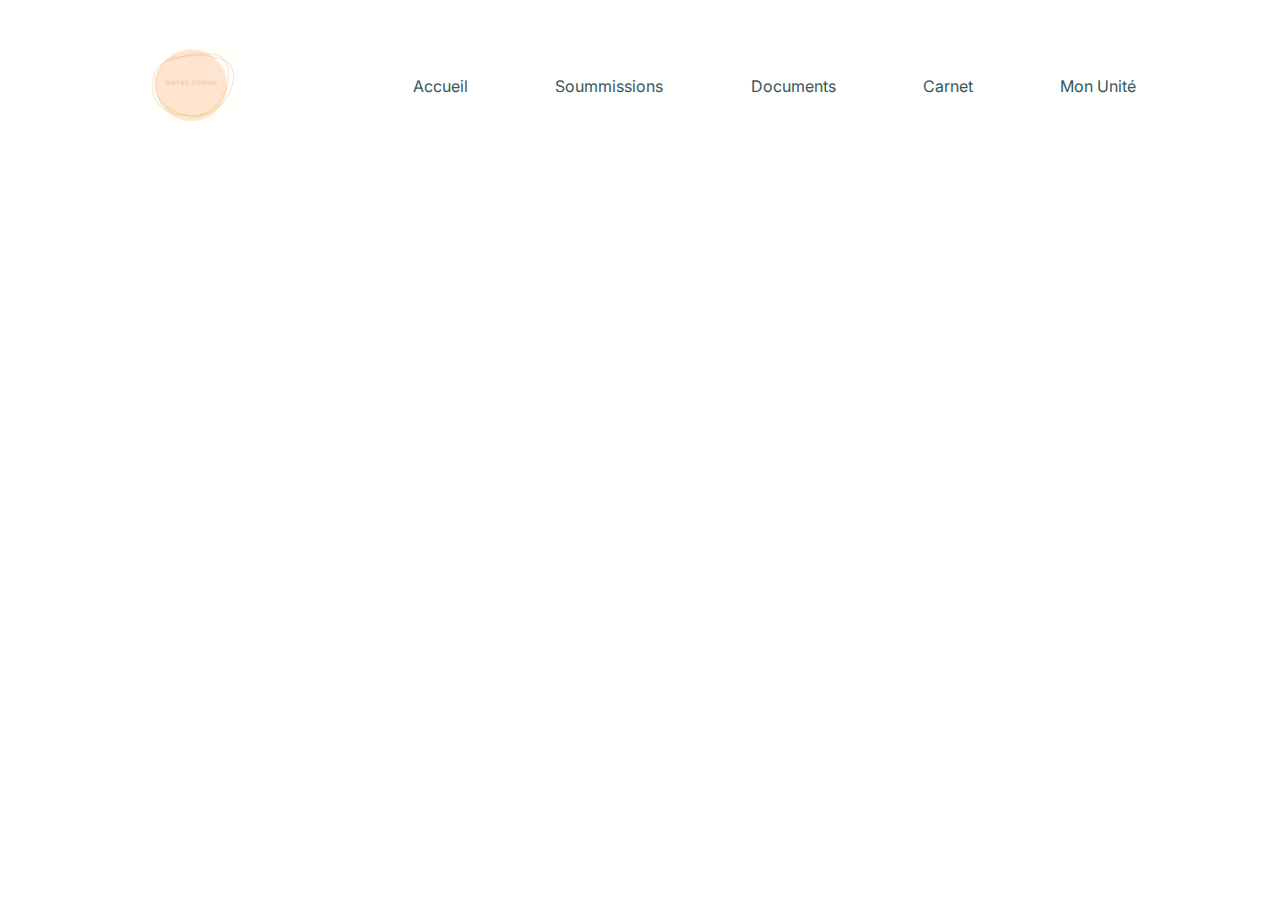
==== accueil.html @ 175173f8 "Added accueil.html and accueil.css" ====
<!DOCTYPE html>
<html lang="en">

<head>
    <meta charset="UTF-8">
    <meta http-equiv="X-UA-Compatible" content="IE=edge">
    <meta name="viewport" content="width=device-width, initial-scale=1.0">

    <link rel="stylesheet" href="css/reset.css">
    <link rel="stylesheet" href="https://maxcdn.bootstrapcdn.com/bootstrap/4.0.0/css/bootstrap.min.css"
        integrity="sha384-Gn5384xqQ1aoWXA+058RXPxPg6fy4IWvTNh0E263XmFcJlSAwiGgFAW/dAiS6JXm" crossorigin="anonymous">
    <link rel="stylesheet" href="css/base.css">
    <link rel="stylesheet" href="css/accueil.css">

    <link rel="preconnect" href="https://fonts.googleapis.com">
    <link rel="preconnect" href="https://fonts.gstatic.com" crossorigin>
    <link href="https://fonts.googleapis.com/css2?family=Inter:wght@200&family=Montserrat&display=swap"
        rel="stylesheet">

    <title>Accueil</title>
</head>

<body>
    <header class="accueil__menu contain">
        <div class="accueil__menu--logo">
            <img src="img/logo4.png" alt="Notre Condo" class="accueil__menu--img">
        </div>
        <nav class="accueil__menu--nav">
            <a href="#" class="accueil__menu--item">Accueil</a>
            <a href="#" class="accueil__menu--item">Soummissions</a>
            <a href="#" class="accueil__menu--item">Documents</a>
            <a href="#" class="accueil__menu--item">Carnet</a>
            <a href="#" class="accueil__menu--item">Mon Unité</a>
        </nav>
    </header>

    <main>
        <section class="message">

        </section>

        <section class="fond">

        </section>

        <section class="sondage">

        </section>
        
        <section class="babillard">

        </section>
    </main>

</body>

</html>
---- css/base.css ----
:root {
    /* --moss-green: #99BFBB; */
    --moss-green: #8DB0AC;
    --moss-green-opacity: rgba(153, 191, 187, 0.2);
    --dark-green: #345956;
    --olive-green: #59522D;
    --beige-green: #A6A380;
    --aqua: #80D9C7;
    --light-gray: #edf0ee;
    --white: #ffffff;
    --light-brown: #D9C791;
    --orange: #ff5511;

    --inter: 'Inter', sans-serif;
    --montserrat: 'Montserrat', sans-serif;
}

.contain {
    padding-left: 2%;
    padding-right: 2%;
}

body {
    font-family: var(--inter);
    background-color: var(--white);
    margin: 2rem;
}
---- css/accueil.css ----
.accueil__menu {
    display: flex;
    flex-direction: row;
    box-sizing: border-box;
    justify-content: space-between;
    align-content: center;
    width: 100%;
}

.accueil__menu--logo {
    display: flex;
    justify-content: center;
    width: 30%;
}

.accueil__menu--img {
    width: 40%;
}

.accueil__menu--nav {
    display: flex;
    justify-content: space-evenly;
    align-self: center;
    width: 100%;
}

.accueil__menu--item{
    font-size: 16px;
    color: var(--dark-green);    
    text-decoration: none;
}

.accueil__menu--item:hover{
    font-size: 20px;
    color: var(--olive-green);    
    text-decoration: none;
}
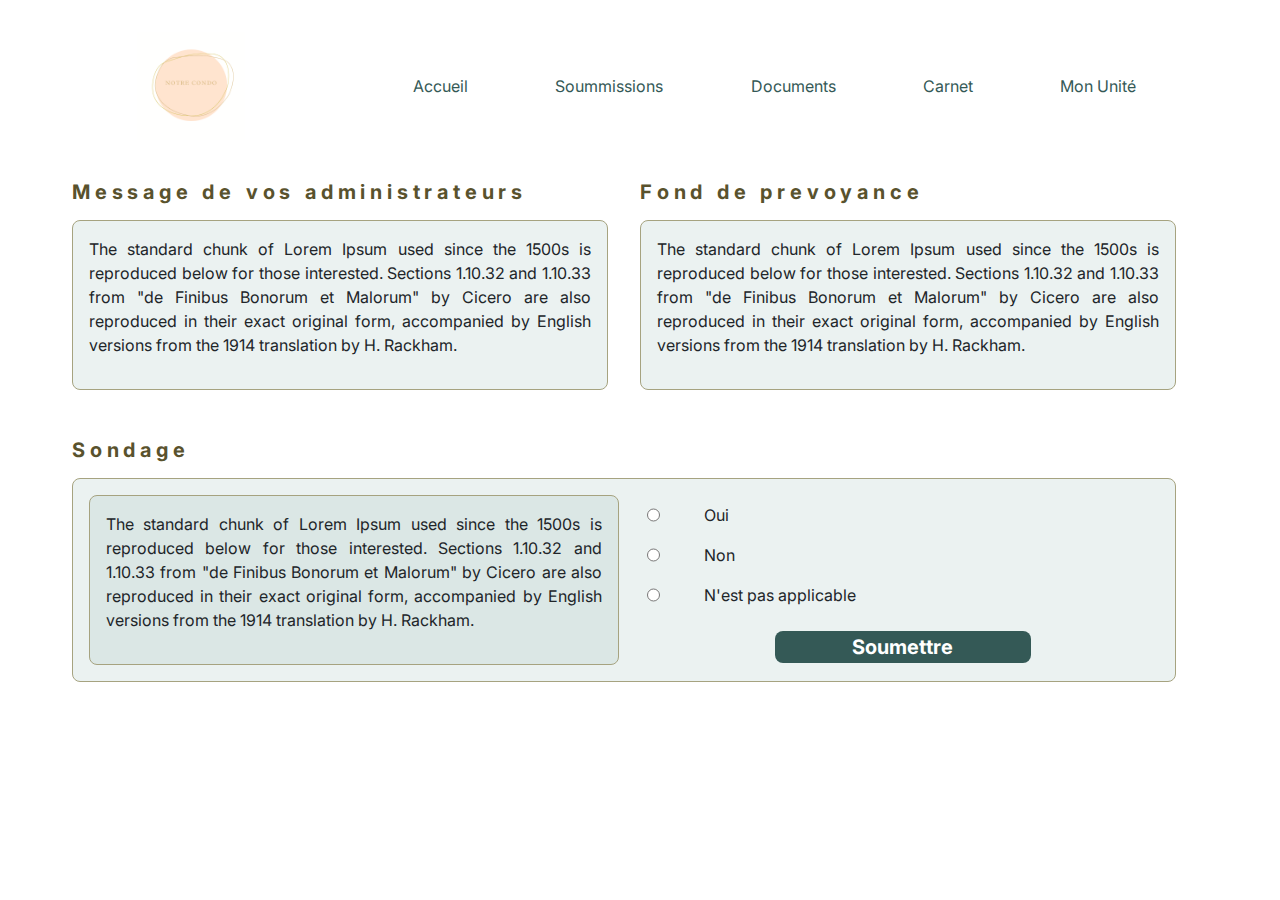
==== commit 38055736: "Added message, fond et sondage section" ====
--- a/accueil.html
+++ b/accueil.html
@@ -35,18 +35,59 @@
     </header>
 
     <main>
-        <section class="message">
+        <div class="message-fond">
+            <section class="message">
+                <h3 class="accueil__subtitle">Message de vos administrateurs</h3>
+                <div class="accueil__box">
+                    <p class="accueil__text">The standard chunk of Lorem Ipsum used since the
+                        1500s is reproduced below for those interested. Sections 1.10.32 and 1.10.33 from "de
+                        Finibus Bonorum et Malorum" by Cicero are also reproduced in their exact original form,
+                        accompanied by English versions from the 1914 translation by H. Rackham.</p>
+                </div>
+            </section>
+
+            <section class="fond">
+                <h3 class="accueil__subtitle">Fond de prevoyance</h3>
+                <div class="accueil__box">
+                    <p class="accueil__text">The standard chunk of Lorem Ipsum used since the
+                        1500s is reproduced below for those interested. Sections 1.10.32 and 1.10.33 from "de
+                        Finibus Bonorum et Malorum" by Cicero are also reproduced in their exact original form,
+                        accompanied by English versions from the 1914 translation by H. Rackham.</p>
+                </div>
+            </section>
+        </div>
+
+        <section class="sondage">
+            <h3 class="accueil__subtitle">Sondage</h3>
+            <div class="accueil__box">
+                <form action="" class="sondage__form">
+                    <div class="accueil__box accueil__text sondage__question">
+                        <p class="accueil__text">The standard chunk of Lorem Ipsum used since the
+                            1500s is reproduced below for those interested. Sections 1.10.32 and 1.10.33 from "de
+                            Finibus Bonorum et Malorum" by Cicero are also reproduced in their exact original form,
+                            accompanied by English versions from the 1914 translation by H. Rackham.</p>
+                    </div>
+
+                    <div class="sondage__form--rep">
+                        <div>
+                            <input type="radio" id="rep1" name="rep-sondage" value="Oui">
+                            <label for="rep1" class="sondage__label">Oui</label>
+                        </div>
+                        <div>
+                            <input type="radio" id="rep2" name="rep-sondage" value="Non">
+                            <label for="rep2" class="sondage__label">Non</label>
+                        </div>
+                        <div>
+                            <input type="radio" id="rep3" name="rep-sondage" value="NA">
+                            <label for="rep3" class="sondage__label">N'est pas applicable</label>
+                        </div>
+                        <input type="button" value="Soumettre" class="sondage__submit">
+                </form>
+            </div>
+            </div>
 
         </section>
 
-        <section class="fond">
-
-        </section>
-
-        <section class="sondage">
-
-        </section>
-        
         <section class="babillard">
 
         </section>
--- a/css/base.css
+++ b/css/base.css
@@ -24,4 +24,8 @@
     font-family: var(--inter);
     background-color: var(--white);
     margin: 2rem;
+}
+
+label{
+    display: none;
 }--- a/css/accueil.css
+++ b/css/accueil.css
@@ -1,3 +1,4 @@
+/* CODE FOR HEADER */
 .accueil__menu {
     display: flex;
     flex-direction: row;
@@ -24,14 +25,122 @@
     width: 100%;
 }
 
-.accueil__menu--item{
+.accueil__menu--item {
     font-size: 16px;
-    color: var(--dark-green);    
+    color: var(--dark-green);
     text-decoration: none;
 }
 
-.accueil__menu--item:hover{
+.accueil__menu--item:hover {
     font-size: 20px;
-    color: var(--olive-green);    
+    color: var(--olive-green);
     text-decoration: none;
 }
+
+/* CODE FOR MAIN */
+main {
+    display: flex;
+    flex-direction: column;
+    box-sizing: border-box;
+    justify-content: space-evenly;
+    align-content: flex-start;
+    margin: 2.5rem;
+}
+
+.accueil__subtitle {
+    font-size: 20px;
+    color: var(--olive-green);
+    margin-bottom: 0;
+    align-self: left;
+    margin-bottom: 1rem;
+    font-weight: bold;
+    letter-spacing: 0.3rem;
+}
+
+.accueil__box {
+    display: flex;
+    box-sizing: border-box;
+    border-radius: 8px;
+    border: 1px solid var(--beige-green);
+    padding: 1rem;
+    background-color: var(--moss-green-opacity);
+}
+
+.accueil__text {
+    text-align: justify;
+    text-justify: inter-word;
+}
+
+/* CODE FOR MESSAGE & FOND & SONDAGE */
+.message-fond {
+    display: flex;
+    flex-direction: row;
+    box-sizing: border-box;
+    justify-content: space-evenly;
+    align-content: flex-start;
+    margin-bottom: 3rem;
+}
+
+.message,
+.fond,
+.sondage {
+    display: flex;
+    flex-direction: column;
+    box-sizing: border-box;
+    margin-right: 2rem;
+}
+
+/* CODE FOR SONDAGE */
+.sondage__form {
+    display: flex;
+    flex-direction: row;
+    box-sizing: border-box;
+    width: 100%;
+    justify-content: space-between;
+}
+
+.sondage__question{
+    width: 100%;
+}
+
+.sondage__form--rep {
+    display: flex;
+    flex-direction: column;
+    box-sizing: border-box;
+    width: 100%;    
+    margin-left: 1.75rem;
+}
+
+.sondage__form--rep div{
+    display: flex;
+    flex-direction: row;
+    box-sizing: border-box;
+    align-content: center;
+    height: 2.5rem;
+}
+
+input:checked + label {
+    font-size: 20px;
+    color: var(--olive-green);
+    text-decoration: none;
+    font-weight: bold;
+}
+
+.sondage__label{
+    display: flex;
+    margin-left: 2.75rem;
+    margin-bottom: 0;
+    align-self: center;
+}
+
+.sondage__submit{
+    width: 50%;
+    align-self: center;
+    margin-top: 1rem;
+    font-size: 20px;
+    border-radius: 8px;
+    border-style: none;
+    background-color: var(--dark-green);
+    color: var(--white);
+    font-weight: bold;
+}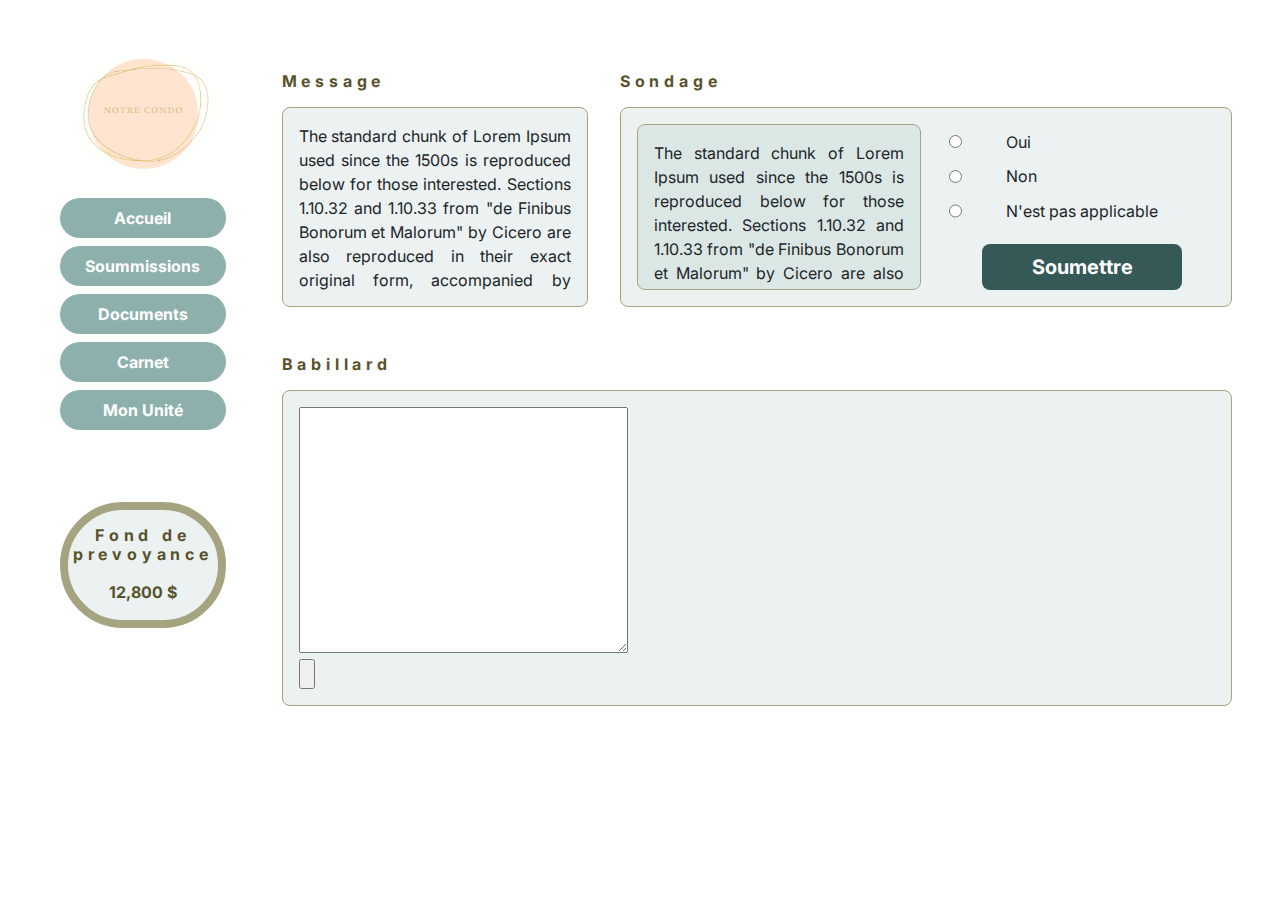
==== commit 75b6a158: "Included Babillard" ====
--- a/accueil.html
+++ b/accueil.html
@@ -11,6 +11,7 @@
         integrity="sha384-Gn5384xqQ1aoWXA+058RXPxPg6fy4IWvTNh0E263XmFcJlSAwiGgFAW/dAiS6JXm" crossorigin="anonymous">
     <link rel="stylesheet" href="css/base.css">
     <link rel="stylesheet" href="css/accueil.css">
+    <link rel="stylesheet" href="css/menu.css">
 
     <link rel="preconnect" href="https://fonts.googleapis.com">
     <link rel="preconnect" href="https://fonts.gstatic.com" crossorigin>
@@ -21,7 +22,7 @@
 </head>
 
 <body>
-    <header class="accueil__menu contain">
+    <!-- <header class="accueil__menu contain">
         <div class="accueil__menu--logo">
             <img src="img/logo4.png" alt="Notre Condo" class="accueil__menu--img">
         </div>
@@ -32,65 +33,92 @@
             <a href="#" class="accueil__menu--item">Carnet</a>
             <a href="#" class="accueil__menu--item">Mon Unité</a>
         </nav>
-    </header>
+    </header> -->
 
     <main>
-        <div class="message-fond">
-            <section class="message">
-                <h3 class="accueil__subtitle">Message de vos administrateurs</h3>
-                <div class="accueil__box">
-                    <p class="accueil__text">The standard chunk of Lorem Ipsum used since the
-                        1500s is reproduced below for those interested. Sections 1.10.32 and 1.10.33 from "de
-                        Finibus Bonorum et Malorum" by Cicero are also reproduced in their exact original form,
-                        accompanied by English versions from the 1914 translation by H. Rackham.</p>
-                </div>
+        <div class="menu-message-sondage-babillard">
+            <section class="menu contain">
+                <img src="img/logo4.png" alt="Notre Condo" />
+                <nav class="menu__nav">
+                    <a href="#" class="menu__nav--item">Accueil</a>
+                    <a href="#" class="menu__nav--item">Soummissions</a>
+                    <a href="#" class="menu__nav--item">Documents</a>
+                    <a href="#" class="menu__nav--item">Carnet</a>
+                    <a href="#" class="menu__nav--item">Mon Unité</a>
+                </nav>
+
+                <section class="fond">
+                    <div class="fond__circle">
+                        <h3 class="accueil__subtitle fond-subtitle">Fond de prevoyance</h3>
+                        <p class="accueil__text">12,800 $</p>
+                    </div>
+                </section>
             </section>
 
-            <section class="fond">
-                <h3 class="accueil__subtitle">Fond de prevoyance</h3>
-                <div class="accueil__box">
-                    <p class="accueil__text">The standard chunk of Lorem Ipsum used since the
-                        1500s is reproduced below for those interested. Sections 1.10.32 and 1.10.33 from "de
-                        Finibus Bonorum et Malorum" by Cicero are also reproduced in their exact original form,
-                        accompanied by English versions from the 1914 translation by H. Rackham.</p>
+            <div class="message-sondage-babillard">
+                <div class="message-sondage">
+                    <section class="message">
+                        <h3 class="accueil__subtitle message_subtitle">Message</h3>
+                        <div class="accueil__box  message__box">
+                            <p class="accueil__text message__text">The standard chunk of Lorem Ipsum used since the
+                                1500s is reproduced below for those interested. Sections 1.10.32 and 1.10.33 from "de
+                                Finibus Bonorum et Malorum" by Cicero are also reproduced in their exact original form,
+                                accompanied by English versions from the 1914 translation by H. Rackham.</p>
+                        </div>
+                    </section>
+
+                    <section class="sondage">
+                        <h3 class="accueil__subtitle sondage_subtitle">Sondage</h3>
+                        <div class="accueil__box sondage__box">
+                            <form action="" class="sondage__form">
+                                <div class="accueil__box accueil__text sondage__question">
+                                    <p class="accueil__text">The standard chunk of Lorem Ipsum used since the
+                                        1500s is reproduced below for those interested. Sections 1.10.32 and 1.10.33
+                                        from
+                                        "de
+                                        Finibus Bonorum et Malorum" by Cicero are also reproduced in their exact
+                                        original
+                                        form,
+                                        accompanied by English versions from the 1914 translation by H. Rackham.</p>
+                                </div>
+
+                                <div class="sondage__form--rep">
+                                    <div>
+                                        <input type="radio" id="rep1" name="rep-sondage" value="Oui">
+                                        <label for="rep1" class="sondage__label">Oui</label>
+                                    </div>
+                                    <div>
+                                        <input type="radio" id="rep2" name="rep-sondage" value="Non">
+                                        <label for="rep2" class="sondage__label">Non</label>
+                                    </div>
+                                    <div>
+                                        <input type="radio" id="rep3" name="rep-sondage" value="NA">
+                                        <label for="rep3" class="sondage__label">N'est pas applicable</label>
+                                    </div>
+                                    <input type="button" value="Soumettre" class="sondage__submit">
+                            </form>
+                        </div>
+                    </section>
                 </div>
-            </section>
+
+                <section class="babillard">
+                    <h3 class="accueil__subtitle babillard__subtitle">Babillard</h3>
+                    <div class="accueil__box babillard__box">
+                        <form action="" class="babillard__new">
+                            <textarea name="" id="" cols="30" rows="10" class="babillard__new--text"></textarea>
+                            <input type="button" value="" class="babillard submit">
+                        </form>
+                        <div class="babillard__post">
+                            <div class="babillard__post--box"></div>
+                            <div class="babillard__post--box"></div>
+                            <div class="babillard__post--box"></div>
+                        </div>
+                    </div>
+                </section>
+            </div>
         </div>
 
-        <section class="sondage">
-            <h3 class="accueil__subtitle">Sondage</h3>
-            <div class="accueil__box">
-                <form action="" class="sondage__form">
-                    <div class="accueil__box accueil__text sondage__question">
-                        <p class="accueil__text">The standard chunk of Lorem Ipsum used since the
-                            1500s is reproduced below for those interested. Sections 1.10.32 and 1.10.33 from "de
-                            Finibus Bonorum et Malorum" by Cicero are also reproduced in their exact original form,
-                            accompanied by English versions from the 1914 translation by H. Rackham.</p>
-                    </div>
 
-                    <div class="sondage__form--rep">
-                        <div>
-                            <input type="radio" id="rep1" name="rep-sondage" value="Oui">
-                            <label for="rep1" class="sondage__label">Oui</label>
-                        </div>
-                        <div>
-                            <input type="radio" id="rep2" name="rep-sondage" value="Non">
-                            <label for="rep2" class="sondage__label">Non</label>
-                        </div>
-                        <div>
-                            <input type="radio" id="rep3" name="rep-sondage" value="NA">
-                            <label for="rep3" class="sondage__label">N'est pas applicable</label>
-                        </div>
-                        <input type="button" value="Soumettre" class="sondage__submit">
-                </form>
-            </div>
-            </div>
-
-        </section>
-
-        <section class="babillard">
-
-        </section>
     </main>
 
 </body>
--- a/css/accueil.css
+++ b/css/accueil.css
@@ -1,5 +1,5 @@
 /* CODE FOR HEADER */
-.accueil__menu {
+/* .accueil__menu {
     display: flex;
     flex-direction: row;
     box-sizing: border-box;
@@ -26,16 +26,16 @@
 }
 
 .accueil__menu--item {
-    font-size: 16px;
+    font-size: 1rem;
     color: var(--dark-green);
     text-decoration: none;
 }
 
 .accueil__menu--item:hover {
-    font-size: 20px;
+    font-size: 1.25rem;
     color: var(--olive-green);
     text-decoration: none;
-}
+} */
 
 /* CODE FOR MAIN */
 main {
@@ -44,17 +44,32 @@
     box-sizing: border-box;
     justify-content: space-evenly;
     align-content: flex-start;
-    margin: 2.5rem;
+    margin: 1rem;
+}
+
+.menu-message-sondage-babillard {
+    display: flex;
+    flex-direction: row;
+    box-sizing: border-box;
+    justify-content: space-between;
+    align-content: flex-start;
+}
+
+.message-sondage-babillard{
+    display: flex;
+    flex-direction: column;
+    box-sizing: border-box;
+    justify-content: space-between;
+    align-content: flex-start;
 }
 
 .accueil__subtitle {
-    font-size: 20px;
-    color: var(--olive-green);
-    margin-bottom: 0;
-    align-self: left;
+    font-size: 1rem;
+    color: var(--olive-green);
     margin-bottom: 1rem;
     font-weight: bold;
     letter-spacing: 0.3rem;
+    box-sizing: border-box;
 }
 
 .accueil__box {
@@ -64,33 +79,92 @@
     border: 1px solid var(--beige-green);
     padding: 1rem;
     background-color: var(--moss-green-opacity);
+    justify-content: center;
 }
 
 .accueil__text {
     text-align: justify;
     text-justify: inter-word;
-}
-
-/* CODE FOR MESSAGE & FOND & SONDAGE */
-.message-fond {
-    display: flex;
-    flex-direction: row;
-    box-sizing: border-box;
-    justify-content: space-evenly;
-    align-content: flex-start;
-    margin-bottom: 3rem;
-}
-
-.message,
-.fond,
+    margin-bottom: 0;
+}
+
+/* CODE FOR FOND */
+.fond {
+    display: flex;
+    flex-direction: column;
+    box-sizing: border-box;
+    margin-top: 4rem;
+}
+
+.fond__circle {
+    display: flex;
+    flex-direction: column;
+    box-sizing: border-box;
+    justify-content: space-around;
+    align-content: center;
+    background-color: var(--moss-green-opacity);
+    width: 100%;
+    border-radius: 10rem;
+    border: 8px solid var(--beige-green);
+}
+
+.fond__circle p {
+    text-align: center;
+    margin-bottom: 1rem;    
+    color: var(--olive-green);
+    font-weight: bold;
+}
+
+.fond-subtitle {
+    display: flex;
+    font-size: 1rem;
+    font-weight: bold;
+    text-align: center;
+    margin-top: 1rem;
+    color: var(--olive-green);
+}
+
+/* CODE FOR MESSAGE */
+.message-sondage {
+    display: flex;
+    flex-direction: row;
+    box-sizing: border-box;
+    justify-content: space-between;
+    align-content: flex-start;
+    margin-top: 2.5rem;
+}
+
+.message{
+    display: flex;
+    flex-direction: column;
+    box-sizing: border-box;
+    margin-right: 2rem;
+    width: 50%;
+}
+
+.message__box {
+    display: flex;
+    height: 200px;
+}
+
+.message__text{
+    overflow: scroll;
+    overflow-x: hidden;
+}
+
+/* CODE FOR SONDAGE */
 .sondage {
     display: flex;
     flex-direction: column;
     box-sizing: border-box;
-    margin-right: 2rem;
-}
-
-/* CODE FOR SONDAGE */
+    width: 100%;
+}
+
+.sondage__box {
+    display: flex;
+    height: 200px;
+}
+
 .sondage__form {
     display: flex;
     flex-direction: row;
@@ -99,19 +173,21 @@
     justify-content: space-between;
 }
 
-.sondage__question{
-    width: 100%;
+.sondage__question {
+    width: 100%;
+    overflow: scroll;
+    overflow-x: hidden;
 }
 
 .sondage__form--rep {
     display: flex;
     flex-direction: column;
     box-sizing: border-box;
-    width: 100%;    
+    width: 100%;
     margin-left: 1.75rem;
 }
 
-.sondage__form--rep div{
+.sondage__form--rep div {
     display: flex;
     flex-direction: row;
     box-sizing: border-box;
@@ -119,28 +195,48 @@
     height: 2.5rem;
 }
 
-input:checked + label {
-    font-size: 20px;
+input:checked+label {
     color: var(--olive-green);
     text-decoration: none;
     font-weight: bold;
-}
-
-.sondage__label{
+    border: 1px solid var(--olive-green);
+    border-radius: 4px;
+    padding: 3%;
+}
+
+.sondage__label {
     display: flex;
     margin-left: 2.75rem;
     margin-bottom: 0;
     align-self: center;
 }
 
-.sondage__submit{
-    width: 50%;
+.sondage__submit {
+    width: 75%;
     align-self: center;
     margin-top: 1rem;
-    font-size: 20px;
+    padding: 0.5rem;
+    font-size: 1.25rem;
     border-radius: 8px;
     border-style: none;
     background-color: var(--dark-green);
     color: var(--white);
     font-weight: bold;
+}
+
+/* CODE FOR BABILLARD */
+.babillard{
+    display: flex;
+    flex-direction: column;
+    box-sizing: border-box;
+}
+
+.babillard__subtitle{
+    margin-top: 3rem;
+}
+
+.babillard__box{
+    flex-direction: row;
+    justify-content: space-between;
+    width: 100%;
 }--- a/css/menu.css
+++ b/css/menu.css
@@ -0,0 +1,53 @@
+.main {
+    display: flex;
+    flex-direction: row;
+    align-content: flex-start;
+    justify-content: space-between;
+    box-sizing: border-box;
+}
+
+.menu {
+    display: flex;
+    flex-direction: column;
+    align-content: flex-start;
+    justify-content: space-between;
+    box-sizing: border-box;
+    width: 15%;
+    margin-right: 3.5rem;
+    height: 30%;
+    padding-right: 0;
+    padding-left: 1%;
+}
+
+.menu__nav {
+    display: flex;
+    flex-direction: column;
+    align-content: flex-start;
+    justify-content: space-between;
+    box-sizing: border-box;
+    width: 100%;
+}
+
+.menu__nav--item {
+    display: flex;
+    background-color: var(--moss-green);
+    margin-bottom: 0.5rem;
+    border-radius: 20px;
+    height: 40px;    
+    width: 100%;
+    font-size: 1rem;
+    font-weight: bold;
+    text-align: center;
+    text-decoration: none;
+    color: var(--white);
+    box-sizing: border-box;
+    justify-content: center;
+    align-items: center;
+
+}
+
+.menu__nav--item:hover {
+    background-color: var(--beige-green);
+    text-decoration: none;
+    color: var(--dark-green);
+  }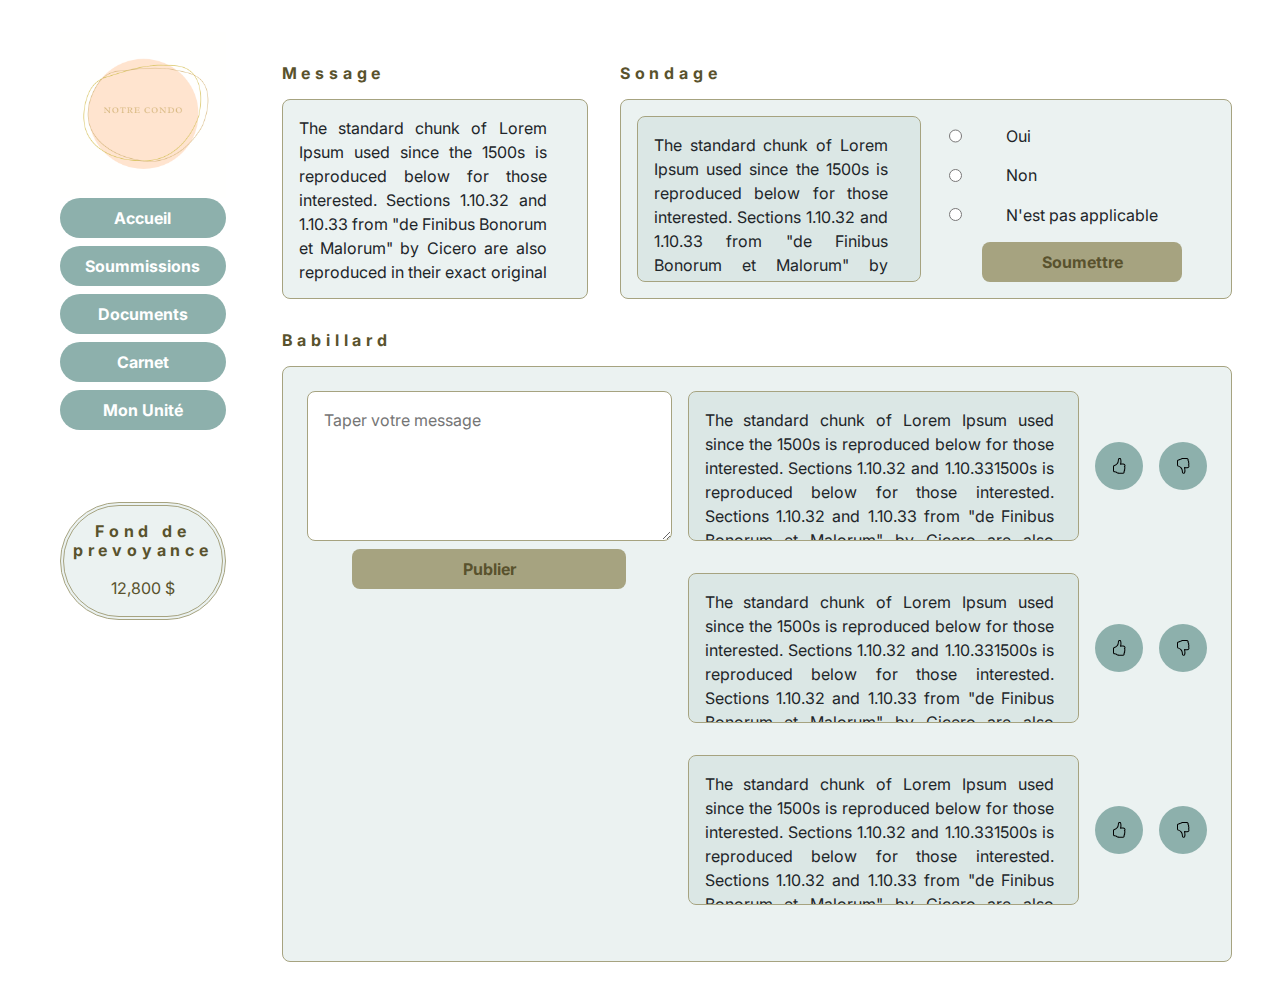
==== commit ef6756e7: "Finished Accueil html/css" ====
--- a/accueil.html
+++ b/accueil.html
@@ -12,6 +12,8 @@
     <link rel="stylesheet" href="css/base.css">
     <link rel="stylesheet" href="css/accueil.css">
     <link rel="stylesheet" href="css/menu.css">
+
+    <link rel="stylesheet" href="https://cdn.jsdelivr.net/npm/bootstrap-icons@1.7.2/font/bootstrap-icons.css">
 
     <link rel="preconnect" href="https://fonts.googleapis.com">
     <link rel="preconnect" href="https://fonts.gstatic.com" crossorigin>
@@ -72,7 +74,8 @@
                         <div class="accueil__box sondage__box">
                             <form action="" class="sondage__form">
                                 <div class="accueil__box accueil__text sondage__question">
-                                    <p class="accueil__text">The standard chunk of Lorem Ipsum used since the
+                                    <p class="accueil__text sondage__text">The standard chunk of Lorem Ipsum used since
+                                        the
                                         1500s is reproduced below for those interested. Sections 1.10.32 and 1.10.33
                                         from
                                         "de
@@ -105,13 +108,53 @@
                     <h3 class="accueil__subtitle babillard__subtitle">Babillard</h3>
                     <div class="accueil__box babillard__box">
                         <form action="" class="babillard__new">
-                            <textarea name="" id="" cols="30" rows="10" class="babillard__new--text"></textarea>
-                            <input type="button" value="" class="babillard submit">
+                            <textarea name="" id="" cols="30" rows="10"
+                                class="accueil__box accueil__text babillard__new--text message__text"
+                                placeholder="Taper votre message"></textarea>
+                            <input type="button" value="Publier" class="babillard__submit">
                         </form>
                         <div class="babillard__post">
-                            <div class="babillard__post--box"></div>
-                            <div class="babillard__post--box"></div>
-                            <div class="babillard__post--box"></div>
+                            <form action="" class="babillard__post--form">
+                                <p class="accueil__box accueil__text message__text babillard__post--text">The standard
+                                    chunk of Lorem Ipsum
+                                    used since the 1500s is reproduced below for those interested. Sections 1.10.32 and
+                                    1.10.331500s is
+                                    reproduced below for those interested. Sections 1.10.32 and 1.10.33 from "de
+                                    Finibus Bonorum et Malorum" by Cicero are also reproduced in their exact original
+                                    form, accompanied by English versions from the 1914 translation by H. Rackham.</p>
+                                <div class="form--buttons">
+                                    <input type="button" id="like" id="like" class="button_like-dislike">
+                                    <input type="button" value="" id="dislike" class="button_like-dislike">
+                                </div>
+                            </form>
+
+                            <form action="" class="babillard__post--form">
+                                <p class="accueil__box accueil__text message__text babillard__post--text">The standard
+                                    chunk of Lorem Ipsum
+                                    used since the 1500s is reproduced below for those interested. Sections 1.10.32 and
+                                    1.10.331500s is
+                                    reproduced below for those interested. Sections 1.10.32 and 1.10.33 from "de
+                                    Finibus Bonorum et Malorum" by Cicero are also reproduced in their exact original
+                                    form, accompanied by English versions from the 1914 translation by H. Rackham.</p>
+                                <div class="form--buttons">
+                                    <input type="button" id="like" id="like" class="button_like-dislike">
+                                    <input type="button" value="" id="dislike" class="button_like-dislike">
+                                </div>
+                            </form>
+
+                            <form action="" class="babillard__post--form">
+                                <p class="accueil__box accueil__text message__text babillard__post--text">The standard
+                                    chunk of Lorem Ipsum
+                                    used since the 1500s is reproduced below for those interested. Sections 1.10.32 and
+                                    1.10.331500s is
+                                    reproduced below for those interested. Sections 1.10.32 and 1.10.33 from "de
+                                    Finibus Bonorum et Malorum" by Cicero are also reproduced in their exact original
+                                    form, accompanied by English versions from the 1914 translation by H. Rackham.</p>
+                                <div class="form--buttons">
+                                    <input type="button" id="like" id="like" class="button_like-dislike">
+                                    <input type="button" value="" id="dislike" class="button_like-dislike">
+                                </div>
+                            </form>
                         </div>
                     </div>
                 </section>
--- a/css/accueil.css
+++ b/css/accueil.css
@@ -55,7 +55,7 @@
     align-content: flex-start;
 }
 
-.message-sondage-babillard{
+.message-sondage-babillard {
     display: flex;
     flex-direction: column;
     box-sizing: border-box;
@@ -105,20 +105,18 @@
     background-color: var(--moss-green-opacity);
     width: 100%;
     border-radius: 10rem;
-    border: 8px solid var(--beige-green);
+    border: 4px double var(--beige-green);
 }
 
 .fond__circle p {
     text-align: center;
-    margin-bottom: 1rem;    
-    color: var(--olive-green);
-    font-weight: bold;
+    margin-bottom: 1rem;
+    color: var(--olive-green);
 }
 
 .fond-subtitle {
     display: flex;
     font-size: 1rem;
-    font-weight: bold;
     text-align: center;
     margin-top: 1rem;
     color: var(--olive-green);
@@ -131,10 +129,10 @@
     box-sizing: border-box;
     justify-content: space-between;
     align-content: flex-start;
-    margin-top: 2.5rem;
-}
-
-.message{
+    margin-top: 2rem;
+}
+
+.message {
     display: flex;
     flex-direction: column;
     box-sizing: border-box;
@@ -147,9 +145,10 @@
     height: 200px;
 }
 
-.message__text{
+.message__text {
     overflow: scroll;
     overflow-x: hidden;
+    padding-right: 1.5rem;
 }
 
 /* CODE FOR SONDAGE */
@@ -177,6 +176,10 @@
     width: 100%;
     overflow: scroll;
     overflow-x: hidden;
+}
+
+.sondage__text {
+    padding-right: 1rem;
 }
 
 .sondage__form--rep {
@@ -211,32 +214,94 @@
     align-self: center;
 }
 
-.sondage__submit {
+.sondage__submit,
+.babillard__submit {
     width: 75%;
     align-self: center;
-    margin-top: 1rem;
+    margin-top: 0.5rem;
     padding: 0.5rem;
-    font-size: 1.25rem;
+    font-size: 1rem;
     border-radius: 8px;
     border-style: none;
-    background-color: var(--dark-green);
-    color: var(--white);
+    background-color: var(--beige-green);
+    color: var(--olive-green);
     font-weight: bold;
 }
 
 /* CODE FOR BABILLARD */
-.babillard{
-    display: flex;
-    flex-direction: column;
-    box-sizing: border-box;
-}
-
-.babillard__subtitle{
-    margin-top: 3rem;
-}
-
-.babillard__box{
-    flex-direction: row;
-    justify-content: space-between;
-    width: 100%;
+.babillard {
+    display: flex;
+    flex-direction: column;
+    box-sizing: border-box;
+}
+
+.babillard__subtitle {
+    margin-top: 2rem;
+}
+
+.babillard__box {
+    flex-direction: row;
+    justify-content: space-between;
+    width: 100%;
+}
+
+.babillard__new {
+    display: flex;
+    flex-direction: column;
+    margin-top: 0.5rem;
+    margin-left: 0.5rem;
+}
+
+.babillard__new--text,
+.babillard__post--text {
+    height: 150px;
+}
+
+.babillard__new--text{
+    background-color: var(--white);
+}
+
+.babillard__post {
+    display: flex;
+    flex-direction: column;
+    box-sizing: border-box;
+    width: 100%;
+    margin: 0.5rem 0.5rem 0.5rem 1rem;
+}
+
+.babillard__post--form {
+    display: flex;
+    flex-direction: row;
+    box-sizing: border-box;
+    justify-content: space-between;
+    align-content: center;
+    margin-bottom: 2rem;
+}
+
+.form--buttons{
+    display: flex;
+    align-self: center;
+}
+
+.button_like-dislike {
+    height: 3rem;
+    width: 3rem;
+    background-position: center;
+    background-repeat: no-repeat;
+    margin-left: 1rem;
+    background-color: var(--moss-green);
+    border-style: none;
+    border-radius: 10rem;
+}
+
+.button_like-dislike:hover{
+    cursor: pointer;
+}
+
+#like {
+    background-image: url("../img/hand-thumbs-up.svg");
+}
+
+#dislike{
+    background-image: url("../img/hand-thumbs-down.svg");
 }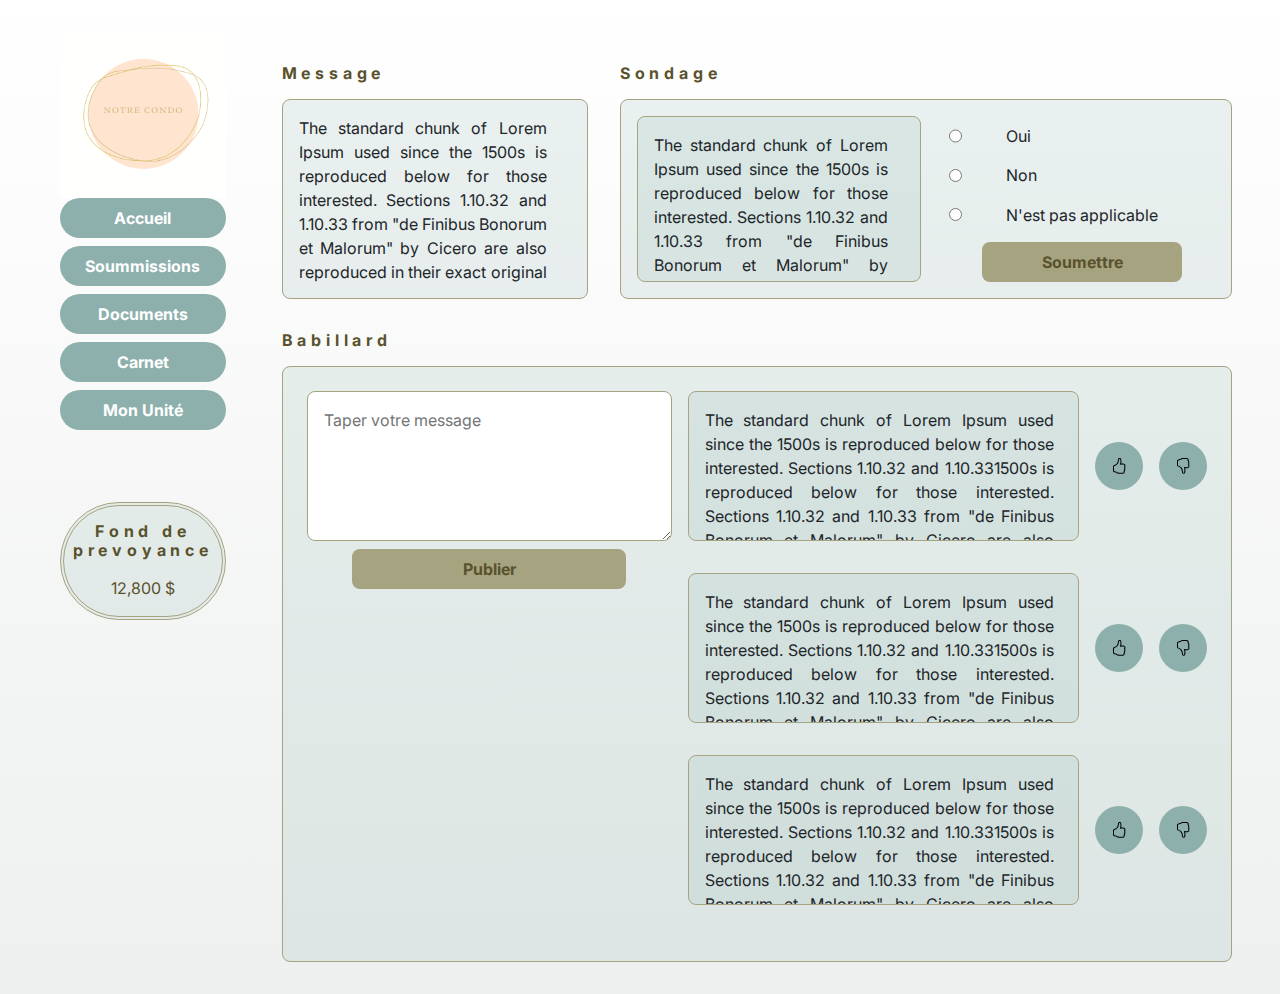
==== commit 8c7fb5ef: "Included Login page and made some adjustements in the other pages" ====
--- a/accueil.html
+++ b/accueil.html
@@ -42,10 +42,10 @@
             <section class="menu contain">
                 <img src="img/logo4.png" alt="Notre Condo" />
                 <nav class="menu__nav">
-                    <a href="#" class="menu__nav--item">Accueil</a>
-                    <a href="#" class="menu__nav--item">Soummissions</a>
+                    <a href="accueil.html" class="menu__nav--item">Accueil</a>
+                    <a href="soumission.html" class="menu__nav--item">Soummissions</a>
                     <a href="#" class="menu__nav--item">Documents</a>
-                    <a href="#" class="menu__nav--item">Carnet</a>
+                    <a href="carnet.html" class="menu__nav--item">Carnet</a>
                     <a href="#" class="menu__nav--item">Mon Unité</a>
                 </nav>
 
@@ -87,15 +87,15 @@
 
                                 <div class="sondage__form--rep">
                                     <div>
-                                        <input type="radio" id="rep1" name="rep-sondage" value="Oui">
+                                        <input type="radio" id="rep1" name="rep1" value="Oui">
                                         <label for="rep1" class="sondage__label">Oui</label>
                                     </div>
                                     <div>
-                                        <input type="radio" id="rep2" name="rep-sondage" value="Non">
+                                        <input type="radio" id="rep2" name="rep2" value="Non">
                                         <label for="rep2" class="sondage__label">Non</label>
                                     </div>
                                     <div>
-                                        <input type="radio" id="rep3" name="rep-sondage" value="NA">
+                                        <input type="radio" id="rep3" name="rep3" value="NA">
                                         <label for="rep3" class="sondage__label">N'est pas applicable</label>
                                     </div>
                                     <input type="button" value="Soumettre" class="sondage__submit">
@@ -108,7 +108,7 @@
                     <h3 class="accueil__subtitle babillard__subtitle">Babillard</h3>
                     <div class="accueil__box babillard__box">
                         <form action="" class="babillard__new">
-                            <textarea name="" id="" cols="30" rows="10"
+                            <textarea name="new-post" id="new-post" cols="30" rows="10"
                                 class="accueil__box accueil__text babillard__new--text message__text"
                                 placeholder="Taper votre message"></textarea>
                             <input type="button" value="Publier" class="babillard__submit">
@@ -123,8 +123,8 @@
                                     Finibus Bonorum et Malorum" by Cicero are also reproduced in their exact original
                                     form, accompanied by English versions from the 1914 translation by H. Rackham.</p>
                                 <div class="form--buttons">
-                                    <input type="button" id="like" id="like" class="button_like-dislike">
-                                    <input type="button" value="" id="dislike" class="button_like-dislike">
+                                    <input type="button" name="like" id="like" class="button_like-dislike">
+                                    <input type="button" name="dislike" id="dislike" class="button_like-dislike">
                                 </div>
                             </form>
 
@@ -137,8 +137,8 @@
                                     Finibus Bonorum et Malorum" by Cicero are also reproduced in their exact original
                                     form, accompanied by English versions from the 1914 translation by H. Rackham.</p>
                                 <div class="form--buttons">
-                                    <input type="button" id="like" id="like" class="button_like-dislike">
-                                    <input type="button" value="" id="dislike" class="button_like-dislike">
+                                    <input type="button" name="like" id="like" class="button_like-dislike">
+                                    <input type="button" name="dislike" id="dislike" class="button_like-dislike">
                                 </div>
                             </form>
 
@@ -151,8 +151,8 @@
                                     Finibus Bonorum et Malorum" by Cicero are also reproduced in their exact original
                                     form, accompanied by English versions from the 1914 translation by H. Rackham.</p>
                                 <div class="form--buttons">
-                                    <input type="button" id="like" id="like" class="button_like-dislike">
-                                    <input type="button" value="" id="dislike" class="button_like-dislike">
+                                    <input type="button" name="like" id="like" class="button_like-dislike">
+                                    <input type="button" name="dislike" id="dislike" class="button_like-dislike">
                                 </div>
                             </form>
                         </div>
--- a/css/base.css
+++ b/css/base.css
@@ -24,8 +24,9 @@
     font-family: var(--inter);
     background-color: var(--white);
     margin: 2rem;
+    background: linear-gradient(var(--white), var(--light-gray));
 }
 
-label{
+label {
     display: none;
 }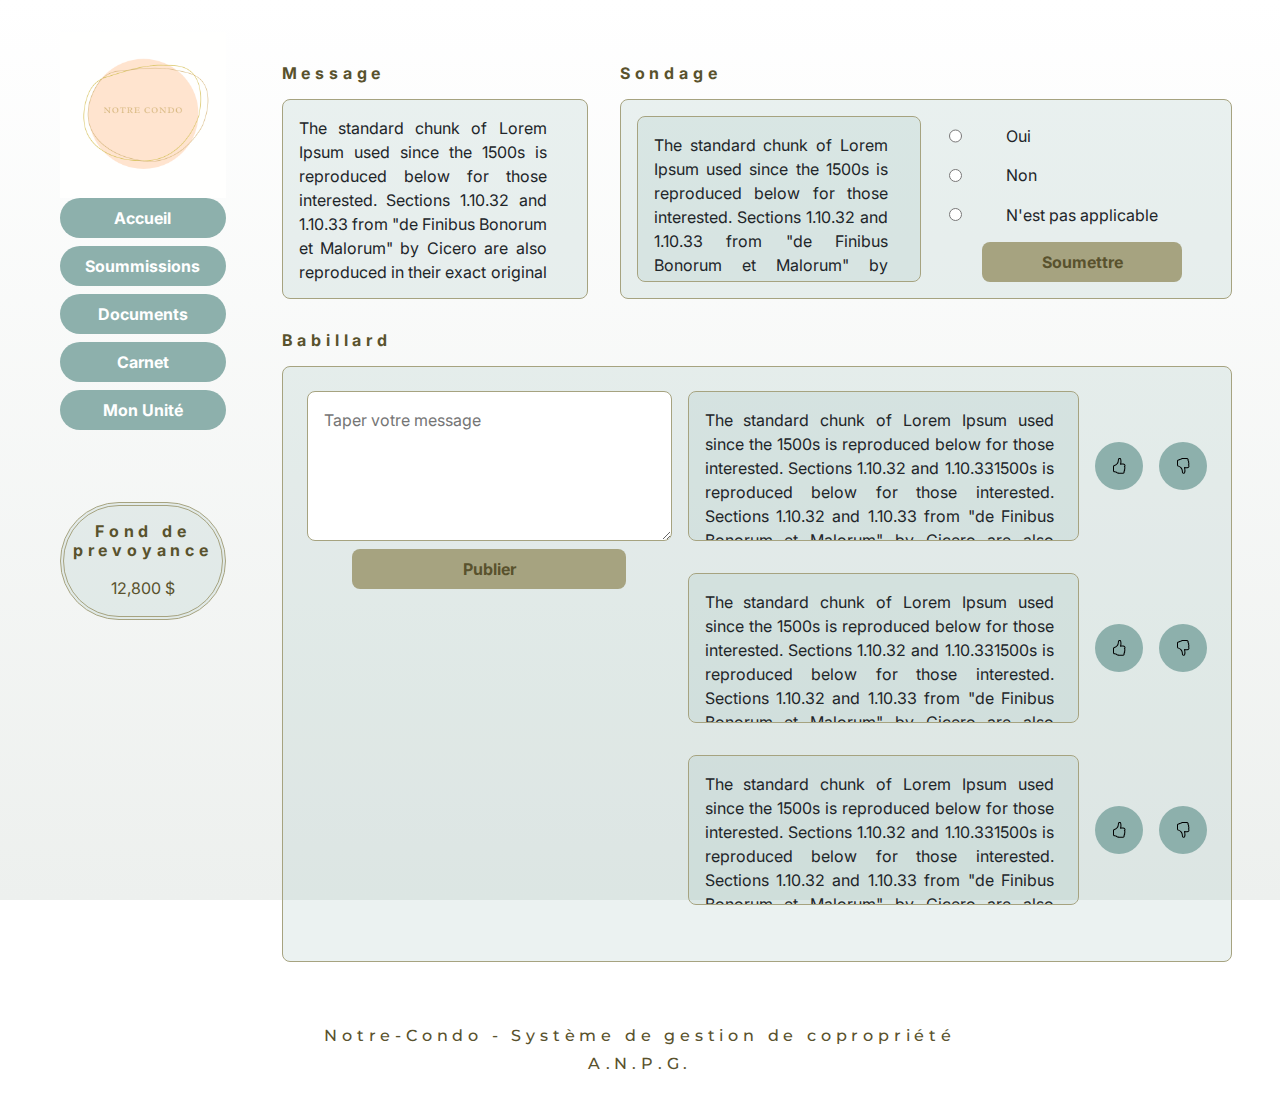
==== commit d2e3dfd9: "Included Mon Unite html+css and footer" ====
--- a/accueil.html
+++ b/accueil.html
@@ -44,9 +44,9 @@
                 <nav class="menu__nav">
                     <a href="accueil.html" class="menu__nav--item">Accueil</a>
                     <a href="soumission.html" class="menu__nav--item">Soummissions</a>
-                    <a href="#" class="menu__nav--item">Documents</a>
+                    <a href="documents.html" class="menu__nav--item">Documents</a>
                     <a href="carnet.html" class="menu__nav--item">Carnet</a>
-                    <a href="#" class="menu__nav--item">Mon Unité</a>
+                    <a href="unite.html" class="menu__nav--item">Mon Unité</a>
                 </nav>
 
                 <section class="fond">
@@ -160,10 +160,12 @@
                 </section>
             </div>
         </div>
-
-
     </main>
 
+    <footer>
+        <h1 class="footer__text">Notre-Condo - Système de gestion de copropriété</h1>
+        <h3 class="footer__text"><a href="#">A.N.P.G.</a></h3>
+    </footer>
 </body>
 
 </html>--- a/css/base.css
+++ b/css/base.css
@@ -24,9 +24,32 @@
     font-family: var(--inter);
     background-color: var(--white);
     margin: 2rem;
-    background: linear-gradient(var(--white), var(--light-gray));
+    background: linear-gradient(var(--white), var(--light-gray)) fixed;
 }
 
 label {
     display: none;
+}
+
+footer{
+    display: flex;
+    flex-direction: column;
+    box-sizing: border-box;
+    justify-content: space-between;
+    align-content: flex-start;
+    width: 100%;
+    margin-top: 4rem;
+}
+
+.footer__text{
+    align-self: center;
+    font-size: 1rem;
+    color: var(--olive-green);
+    font-family: var(--montserrat);
+    letter-spacing: 0.3rem;
+}
+
+.footer__text a{
+    text-decoration: none;
+    color: var(--olive-green);
 }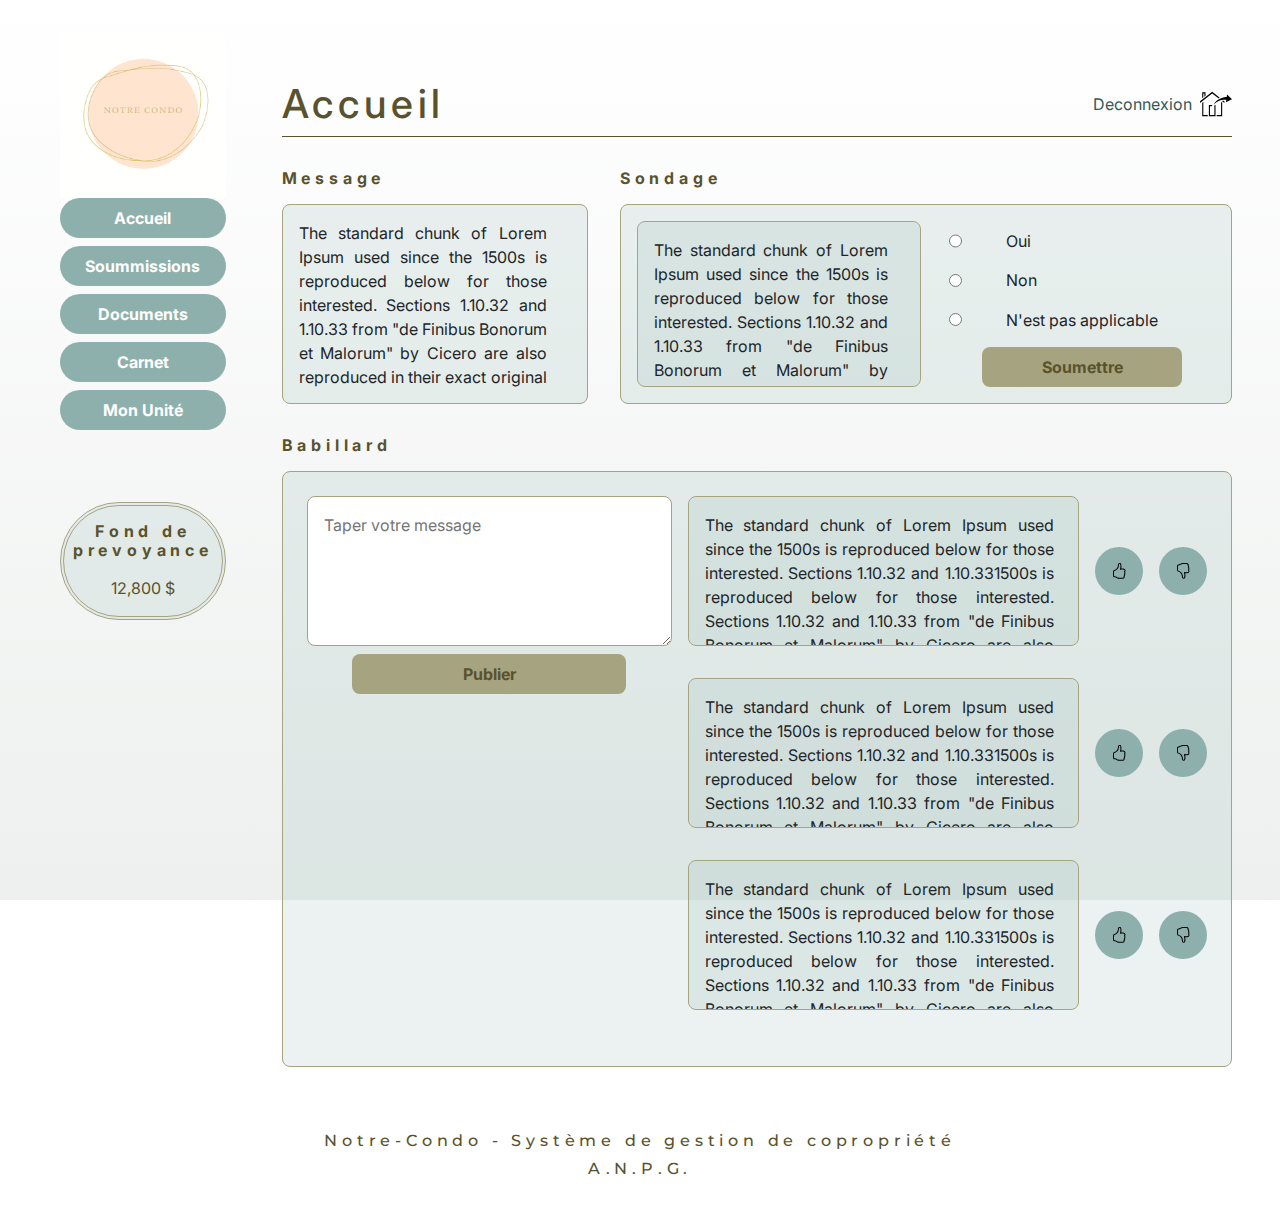
==== commit acac65d2: "Included logout into Accueil" ====
--- a/accueil.html
+++ b/accueil.html
@@ -12,6 +12,7 @@
     <link rel="stylesheet" href="css/base.css">
     <link rel="stylesheet" href="css/accueil.css">
     <link rel="stylesheet" href="css/menu.css">
+    <link rel="stylesheet" href="css/soumission-carnet.css">
 
     <link rel="stylesheet" href="https://cdn.jsdelivr.net/npm/bootstrap-icons@1.7.2/font/bootstrap-icons.css">
 
@@ -37,128 +38,134 @@
         </nav>
     </header> -->
 
-    <main>
-        <div class="menu-message-sondage-babillard">
-            <section class="menu contain">
-                <img src="img/logo4.png" alt="Notre Condo" />
-                <nav class="menu__nav">
-                    <a href="accueil.html" class="menu__nav--item">Accueil</a>
-                    <a href="soumission.html" class="menu__nav--item">Soummissions</a>
-                    <a href="documents.html" class="menu__nav--item">Documents</a>
-                    <a href="carnet.html" class="menu__nav--item">Carnet</a>
-                    <a href="unite.html" class="menu__nav--item">Mon Unité</a>
-                </nav>
+    <main class="main">
+        <section class="menu contain">
+            <img src="img/logo4.png" alt="Notre Condo" />
+            <nav class="menu__nav">
+                <a href="accueil.html" class="menu__nav--item">Accueil</a>
+                <a href="soumission.html" class="menu__nav--item">Soummissions</a>
+                <a href="documents.html" class="menu__nav--item">Documents</a>
+                <a href="carnet.html" class="menu__nav--item">Carnet</a>
+                <a href="unite.html" class="menu__nav--item">Mon Unité</a>
+            </nav>
 
-                <section class="fond">
-                    <div class="fond__circle">
-                        <h3 class="accueil__subtitle fond-subtitle">Fond de prevoyance</h3>
-                        <p class="accueil__text">12,800 $</p>
+            <section class="fond">
+                <div class="fond__circle">
+                    <h3 class="accueil__subtitle fond-subtitle">Fond de prevoyance</h3>
+                    <p class="accueil__text">12,800 $</p>
+                </div>
+            </section>
+        </section>
+
+        <div class="message-sondage-babillard">
+            <div class="title__header">
+                <h1 class="soumission-carnet__title">Accueil</h1>
+                <a href="#" class="title__anchor">
+                    <p>Deconnexion</p>
+                    <img src="./img/logout.svg" alt="Deconnexion">
+                </a>
+            </div>
+
+            <div class="message-sondage">
+                <section class="message">
+                    <h3 class="accueil__subtitle message_subtitle">Message</h3>
+                    <div class="accueil__box  message__box">
+                        <p class="accueil__text message__text">The standard chunk of Lorem Ipsum used since the
+                            1500s is reproduced below for those interested. Sections 1.10.32 and 1.10.33 from "de
+                            Finibus Bonorum et Malorum" by Cicero are also reproduced in their exact original form,
+                            accompanied by English versions from the 1914 translation by H. Rackham.</p>
                     </div>
                 </section>
-            </section>
 
-            <div class="message-sondage-babillard">
-                <div class="message-sondage">
-                    <section class="message">
-                        <h3 class="accueil__subtitle message_subtitle">Message</h3>
-                        <div class="accueil__box  message__box">
-                            <p class="accueil__text message__text">The standard chunk of Lorem Ipsum used since the
-                                1500s is reproduced below for those interested. Sections 1.10.32 and 1.10.33 from "de
-                                Finibus Bonorum et Malorum" by Cicero are also reproduced in their exact original form,
-                                accompanied by English versions from the 1914 translation by H. Rackham.</p>
-                        </div>
-                    </section>
+                <section class="sondage">
+                    <h3 class="accueil__subtitle sondage_subtitle">Sondage</h3>
+                    <div class="accueil__box sondage__box">
+                        <form action="" class="sondage__form">
+                            <div class="accueil__box accueil__text sondage__question">
+                                <p class="accueil__text sondage__text">The standard chunk of Lorem Ipsum used since
+                                    the
+                                    1500s is reproduced below for those interested. Sections 1.10.32 and 1.10.33
+                                    from
+                                    "de
+                                    Finibus Bonorum et Malorum" by Cicero are also reproduced in their exact
+                                    original
+                                    form,
+                                    accompanied by English versions from the 1914 translation by H. Rackham.</p>
+                            </div>
 
-                    <section class="sondage">
-                        <h3 class="accueil__subtitle sondage_subtitle">Sondage</h3>
-                        <div class="accueil__box sondage__box">
-                            <form action="" class="sondage__form">
-                                <div class="accueil__box accueil__text sondage__question">
-                                    <p class="accueil__text sondage__text">The standard chunk of Lorem Ipsum used since
-                                        the
-                                        1500s is reproduced below for those interested. Sections 1.10.32 and 1.10.33
-                                        from
-                                        "de
-                                        Finibus Bonorum et Malorum" by Cicero are also reproduced in their exact
-                                        original
-                                        form,
-                                        accompanied by English versions from the 1914 translation by H. Rackham.</p>
+                            <div class="sondage__form--rep">
+                                <div>
+                                    <input type="radio" id="rep1" name="rep1" value="Oui">
+                                    <label for="rep1" class="sondage__label">Oui</label>
                                 </div>
-
-                                <div class="sondage__form--rep">
-                                    <div>
-                                        <input type="radio" id="rep1" name="rep1" value="Oui">
-                                        <label for="rep1" class="sondage__label">Oui</label>
-                                    </div>
-                                    <div>
-                                        <input type="radio" id="rep2" name="rep2" value="Non">
-                                        <label for="rep2" class="sondage__label">Non</label>
-                                    </div>
-                                    <div>
-                                        <input type="radio" id="rep3" name="rep3" value="NA">
-                                        <label for="rep3" class="sondage__label">N'est pas applicable</label>
-                                    </div>
-                                    <input type="button" value="Soumettre" class="sondage__submit">
-                            </form>
-                        </div>
-                    </section>
-                </div>
-
-                <section class="babillard">
-                    <h3 class="accueil__subtitle babillard__subtitle">Babillard</h3>
-                    <div class="accueil__box babillard__box">
-                        <form action="" class="babillard__new">
-                            <textarea name="new-post" id="new-post" cols="30" rows="10"
-                                class="accueil__box accueil__text babillard__new--text message__text"
-                                placeholder="Taper votre message"></textarea>
-                            <input type="button" value="Publier" class="babillard__submit">
+                                <div>
+                                    <input type="radio" id="rep2" name="rep2" value="Non">
+                                    <label for="rep2" class="sondage__label">Non</label>
+                                </div>
+                                <div>
+                                    <input type="radio" id="rep3" name="rep3" value="NA">
+                                    <label for="rep3" class="sondage__label">N'est pas applicable</label>
+                                </div>
+                                <input type="button" value="Soumettre" class="sondage__submit">
                         </form>
-                        <div class="babillard__post">
-                            <form action="" class="babillard__post--form">
-                                <p class="accueil__box accueil__text message__text babillard__post--text">The standard
-                                    chunk of Lorem Ipsum
-                                    used since the 1500s is reproduced below for those interested. Sections 1.10.32 and
-                                    1.10.331500s is
-                                    reproduced below for those interested. Sections 1.10.32 and 1.10.33 from "de
-                                    Finibus Bonorum et Malorum" by Cicero are also reproduced in their exact original
-                                    form, accompanied by English versions from the 1914 translation by H. Rackham.</p>
-                                <div class="form--buttons">
-                                    <input type="button" name="like" id="like" class="button_like-dislike">
-                                    <input type="button" name="dislike" id="dislike" class="button_like-dislike">
-                                </div>
-                            </form>
-
-                            <form action="" class="babillard__post--form">
-                                <p class="accueil__box accueil__text message__text babillard__post--text">The standard
-                                    chunk of Lorem Ipsum
-                                    used since the 1500s is reproduced below for those interested. Sections 1.10.32 and
-                                    1.10.331500s is
-                                    reproduced below for those interested. Sections 1.10.32 and 1.10.33 from "de
-                                    Finibus Bonorum et Malorum" by Cicero are also reproduced in their exact original
-                                    form, accompanied by English versions from the 1914 translation by H. Rackham.</p>
-                                <div class="form--buttons">
-                                    <input type="button" name="like" id="like" class="button_like-dislike">
-                                    <input type="button" name="dislike" id="dislike" class="button_like-dislike">
-                                </div>
-                            </form>
-
-                            <form action="" class="babillard__post--form">
-                                <p class="accueil__box accueil__text message__text babillard__post--text">The standard
-                                    chunk of Lorem Ipsum
-                                    used since the 1500s is reproduced below for those interested. Sections 1.10.32 and
-                                    1.10.331500s is
-                                    reproduced below for those interested. Sections 1.10.32 and 1.10.33 from "de
-                                    Finibus Bonorum et Malorum" by Cicero are also reproduced in their exact original
-                                    form, accompanied by English versions from the 1914 translation by H. Rackham.</p>
-                                <div class="form--buttons">
-                                    <input type="button" name="like" id="like" class="button_like-dislike">
-                                    <input type="button" name="dislike" id="dislike" class="button_like-dislike">
-                                </div>
-                            </form>
-                        </div>
                     </div>
                 </section>
             </div>
+
+            <section class="babillard">
+                <h3 class="accueil__subtitle babillard__subtitle">Babillard</h3>
+                <div class="accueil__box babillard__box">
+                    <form action="" class="babillard__new">
+                        <textarea name="new-post" id="new-post" cols="30" rows="10"
+                            class="accueil__box accueil__text babillard__new--text message__text"
+                            placeholder="Taper votre message"></textarea>
+                        <input type="button" value="Publier" class="babillard__submit">
+                    </form>
+                    <div class="babillard__post">
+                        <form action="" class="babillard__post--form">
+                            <p class="accueil__box accueil__text message__text babillard__post--text">The standard
+                                chunk of Lorem Ipsum
+                                used since the 1500s is reproduced below for those interested. Sections 1.10.32 and
+                                1.10.331500s is
+                                reproduced below for those interested. Sections 1.10.32 and 1.10.33 from "de
+                                Finibus Bonorum et Malorum" by Cicero are also reproduced in their exact original
+                                form, accompanied by English versions from the 1914 translation by H. Rackham.</p>
+                            <div class="form--buttons">
+                                <input type="button" name="like" id="like" class="button_like-dislike">
+                                <input type="button" name="dislike" id="dislike" class="button_like-dislike">
+                            </div>
+                        </form>
+
+                        <form action="" class="babillard__post--form">
+                            <p class="accueil__box accueil__text message__text babillard__post--text">The standard
+                                chunk of Lorem Ipsum
+                                used since the 1500s is reproduced below for those interested. Sections 1.10.32 and
+                                1.10.331500s is
+                                reproduced below for those interested. Sections 1.10.32 and 1.10.33 from "de
+                                Finibus Bonorum et Malorum" by Cicero are also reproduced in their exact original
+                                form, accompanied by English versions from the 1914 translation by H. Rackham.</p>
+                            <div class="form--buttons">
+                                <input type="button" name="like" id="like" class="button_like-dislike">
+                                <input type="button" name="dislike" id="dislike" class="button_like-dislike">
+                            </div>
+                        </form>
+
+                        <form action="" class="babillard__post--form">
+                            <p class="accueil__box accueil__text message__text babillard__post--text">The standard
+                                chunk of Lorem Ipsum
+                                used since the 1500s is reproduced below for those interested. Sections 1.10.32 and
+                                1.10.331500s is
+                                reproduced below for those interested. Sections 1.10.32 and 1.10.33 from "de
+                                Finibus Bonorum et Malorum" by Cicero are also reproduced in their exact original
+                                form, accompanied by English versions from the 1914 translation by H. Rackham.</p>
+                            <div class="form--buttons">
+                                <input type="button" name="like" id="like" class="button_like-dislike">
+                                <input type="button" name="dislike" id="dislike" class="button_like-dislike">
+                            </div>
+                        </form>
+                    </div>
+                </div>
+            </section>
         </div>
     </main>
 
--- a/css/base.css
+++ b/css/base.css
@@ -31,6 +31,55 @@
     display: none;
 }
 
+.title__header{
+    display: flex;
+    flex-direction: row;
+    box-sizing: border-box;
+    width: 100%;
+    justify-content: space-between;
+}
+
+.title__header h1{
+    width: 100%;
+    color: var(--olive-green);
+}
+
+
+.title__anchor{
+    width: 20%;
+    margin-top: 3rem;
+    margin-bottom: .5rem;
+
+    display: flex;
+    flex-direction: row;
+    box-sizing: border-box;    
+    justify-content: right;
+}
+
+.title__anchor:hover{
+    text-decoration: none; 
+    color: var(--olive-green);    
+    font-weight: bold;
+}
+
+.title__anchor p{
+    margin-bottom: 0;
+    align-self: center;
+    text-decoration: none;
+    color: var(--dark-green); 
+}
+
+.title__anchor p:hover{    
+    color: var(--olive-green); 
+    font-weight: bold;
+}
+
+.title__anchor img{
+    height: 32px;
+    align-self: center;
+    margin-left: 0.5rem;
+}
+
 footer{
     display: flex;
     flex-direction: column;
--- a/css/accueil.css
+++ b/css/accueil.css
@@ -86,6 +86,10 @@
     text-align: justify;
     text-justify: inter-word;
     margin-bottom: 0;
+}
+
+.title__header {
+    border-bottom: 1px solid var(--olive-green);
 }
 
 /* CODE FOR FOND */
@@ -257,7 +261,7 @@
     height: 150px;
 }
 
-.babillard__new--text{
+.babillard__new--text {
     background-color: var(--white);
 }
 
@@ -278,7 +282,7 @@
     margin-bottom: 2rem;
 }
 
-.form--buttons{
+.form--buttons {
     display: flex;
     align-self: center;
 }
@@ -294,7 +298,7 @@
     border-radius: 10rem;
 }
 
-.button_like-dislike:hover{
+.button_like-dislike:hover {
     cursor: pointer;
 }
 
@@ -302,6 +306,6 @@
     background-image: url("../img/hand-thumbs-up.svg");
 }
 
-#dislike{
+#dislike {
     background-image: url("../img/hand-thumbs-down.svg");
 }--- a/css/soumission-carnet.css
+++ b/css/soumission-carnet.css
@@ -0,0 +1,97 @@
+.soumission-carnet {
+    display: flex;
+    flex-direction: column;
+    box-sizing: border-box;
+    width: 100%;
+    background-color: var(--moss-green-opacity);
+    color: var(--olive-green);
+    border-radius: 8px;
+    margin-top: 2rem;
+    height: fit-content;
+    padding-left: 3%;
+    padding-right: 3%;
+}
+
+.soumission-carnet__title {
+    margin-top: 3rem;
+    font-size: 2.5rem;
+    letter-spacing: 0.3rem;
+}
+
+.soumission-carnet__form {    
+    display: flex;
+    flex-direction: row;
+    box-sizing: border-box;    
+    width: 100%;
+    justify-content: space-between;
+    border-bottom: 1px solid var(--beige-green);
+    margin-top: 4rem;
+    padding-bottom: 0.5rem;
+}
+
+.soumission-carnet__type--subtitle{
+    font-size: 1.5rem;
+    color: var(--olive-green);
+    margin-left: 1rem;
+    margin-bottom: 0;
+    align-self: center;    
+    letter-spacing: 0.3rem;
+}
+
+.soumission-carnet__type--year {
+    width: 15%;
+    border-color: var(--beige-green);
+    border-radius: 20px;
+}
+
+.soumission-carnet__result {
+    display: flex;
+    flex-direction: row;
+    justify-content: space-between;
+    box-sizing: border-box;
+    width: 100%;
+    margin-top: 2rem;
+}
+
+.soumission-carnet__result--item {
+    display: flex;
+    flex-direction: column;
+    justify-content: space-between;
+    align-content: flex-start;
+    box-sizing: border-box;
+    width: 30%;
+    text-align: center;
+}
+
+.soumission-carnet__result--button {
+    display: flex;
+    justify-content: center;
+    align-content: center;
+    background: var(--light-brown);
+    border-radius: 26px;
+    width: 53px;
+    height: 53px;
+    padding: 1rem;
+    opacity: 0.7;
+    margin-bottom: 1rem;
+    align-self: center;
+}
+
+.soumission-carnet__result--button:hover{
+    background-color: var(--beige-green);
+}
+
+.soumission-carnet__result--title{
+    font-size: 1.25rem;
+    font-weight: bold;    
+}
+
+.soumission-carnet__result--description {
+    font-size: 1rem;
+    text-align: justify;
+    text-justify: inter-word;
+}
+
+.soumission-carnet__result--bottom{
+    margin-bottom: 4rem;
+}